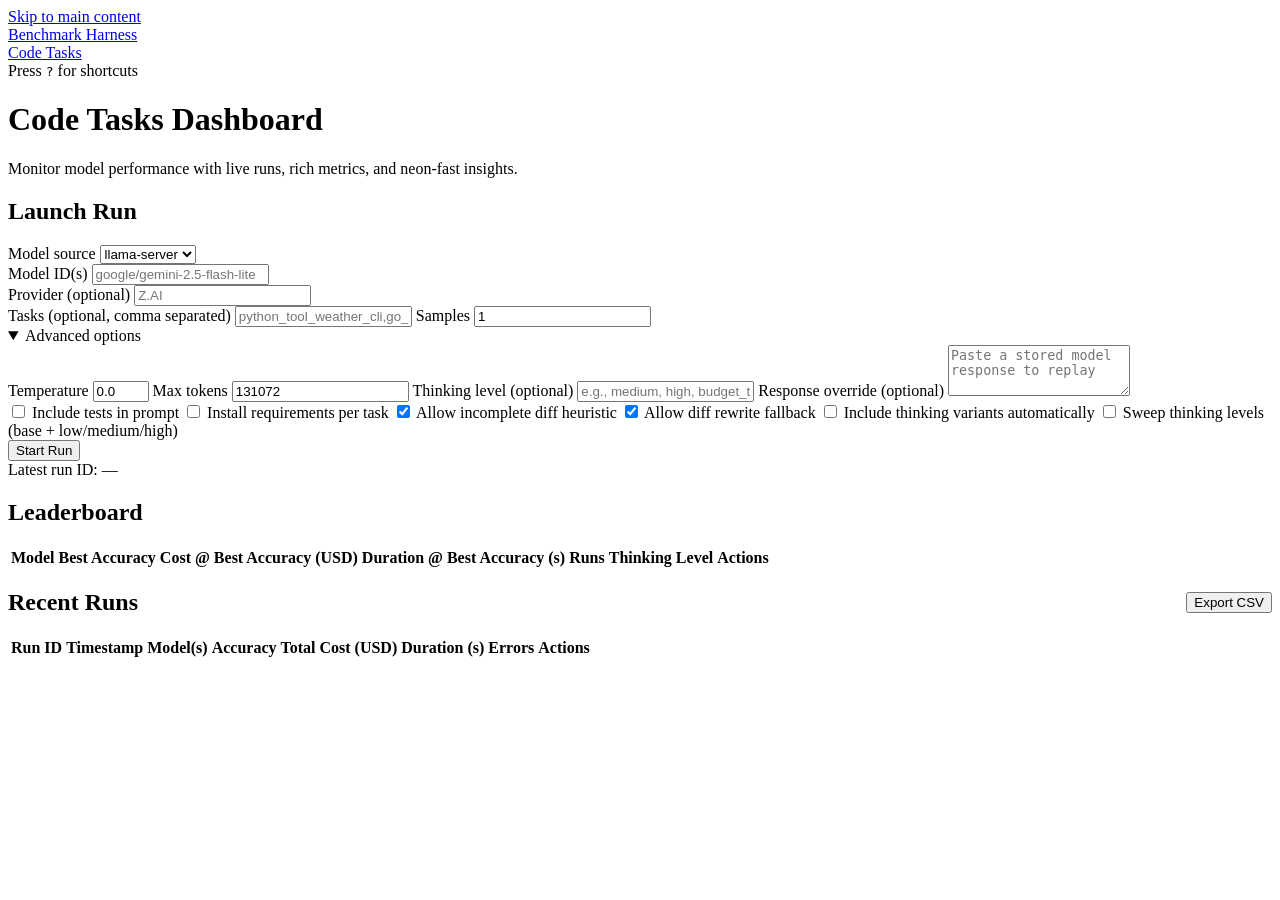
==== gui/index.html @ 32a104e9 "Add files via upload" ====
<!DOCTYPE html>
<html lang="en" data-theme="dark">
<head>
  <meta charset="UTF-8" />
  <meta name="viewport" content="width=device-width, initial-scale=1.0" />
  <title>Code Tasks • Benchmark Harness</title>
  <link rel="stylesheet" href="/ui/style.css?v=20260110_6" />
</head>
<body>
  <a href="#main-content" class="skip-link">Skip to main content</a>

  <nav class="nav-bar" role="navigation" aria-label="Main navigation">
    <a href="/ui/index.html" class="nav-brand">Benchmark Harness</a>
    <div class="nav-tabs">
      <a href="/ui/index.html" class="nav-tab active" aria-current="page">Code Tasks</a>
      <!-- <a href="/ui/qa/index.html" class="nav-tab">QA Questions</a> -->
    </div>
    <div class="nav-spacer"></div>
    <!-- Theme Toggle will be inserted here by components.js -->
    <div class="nav-shortcuts">Press <kbd>?</kbd> for shortcuts</div>
  </nav>

  <header>
    <h1>Code Tasks Dashboard</h1>
    <p class="tagline">Monitor model performance with live runs, rich metrics, and neon-fast insights.</p>
  </header>

  <main class="dashboard-grid" id="main-content" role="main">
    <section class="card launch-card">
      <h2>Launch Run</h2>
      <form id="run-form" onsubmit="return false">
        <label>
          Model source
          <select id="model-source-select" class="form-select">
            <option value="llamaserver" selected>llama-server</option>
            <option value="lmstudio">LM Studio</option>
            <option value="openrouter">OpenRouter</option>
          </select>
        </label>

        <div id="llamaserver-fields" hidden>
          <label>
            llama-server model
            <select id="llamaserver-model-select" class="form-select"></select>
          </label>
          <div id="llamaserver-model-note" class="helper-note"></div>
        </div>

        <div id="lmstudio-fields" hidden>
          <label>
            LM Studio model
            <select id="lmstudio-model-select" class="form-select"></select>
          </label>
          <div id="lmstudio-model-note" class="helper-note"></div>
        </div>

        <div id="openrouter-fields">
          <label>
            Model ID(s)
            <input type="text" id="model-input" placeholder="google/gemini-2.5-flash-lite" required />
          </label>
          <div id="model-capabilities" class="helper-note"></div>
          <label>
            Provider (optional)
            <input type="text" id="provider-input" placeholder="Z.AI" />
          </label>
        </div>

        <label>
          Tasks (optional, comma separated)
          <input type="text" id="task-input" placeholder="python_tool_weather_cli,go_feature_wordcount" />
        </label>
        <label>
          Samples
          <input type="number" id="sample-input" min="1" value="1" />
        </label>
        <details class="advanced-options" open>
          <summary>Advanced options</summary>
          <div class="advanced-grid">
            <label>
              Temperature
              <input type="number" id="temperature-input" min="0" max="2" step="0.1" value="0.0" />
            </label>
            <label>
              Max tokens
              <input type="number" id="max-tokens-input" min="1" value="131072" />
            </label>
            <label>
              Thinking level (optional)
              <input type="text" id="thinking-level-input" placeholder="e.g., medium, high, budget_tokens=6000" />
            </label>
            <label>
              Response override (optional)
              <textarea id="response-text" rows="3" placeholder="Paste a stored model response to replay"></textarea>
            </label>
            <div class="advanced-flags">
              <label class="inline">
                <input type="checkbox" id="include-tests" /> Include tests in prompt
              </label>
              <label class="inline">
                <input type="checkbox" id="install-deps" /> Install requirements per task
              </label>
              <label class="inline">
                <input type="checkbox" id="allow-incomplete-diffs" checked /> Allow incomplete diff heuristic
              </label>
              <label class="inline">
                <input type="checkbox" id="allow-diff-rewrite" checked /> Allow diff rewrite fallback
              </label>
              <label class="inline">
                <input type="checkbox" id="include-thinking-variants" /> Include thinking variants automatically
              </label>
              <label class="inline">
                <input type="checkbox" id="sweep-thinking-levels" /> Sweep thinking levels (base + low/medium/high)
              </label>
            </div>
          </div>
        </details>
        <button type="submit" id="run-button">Start Run</button>
            <div class="launch-info" id="launch-info">
        <span>Latest run ID:</span> <span id="latest-run-id">—</span>
      </div>

      </form>
      <div id="run-status" class="status"></div>
    </section>

    <section class="card accent-card leaderboard-card" aria-labelledby="leaderboard-heading">
      <h2 id="leaderboard-heading">Leaderboard</h2>
      <div id="leaderboard-status" class="status"></div>
      <div id="leaderboard-filter-container"></div>
      <div class="table-wrapper">
      <table>
        <thead>
          <tr>
            <th>Model</th>
            <th>Best Accuracy</th>
            <th>Cost @ Best Accuracy (USD)</th>
            <th>Duration @ Best Accuracy (s)</th>
            <th>Runs</th>
            <th>Thinking Level</th>
            <th class="actions-header">Actions</th>
          </tr>
        </thead>
        <tbody id="leaderboard-body"></tbody>
      </table>
      </div>
    </section>

    <section class="card accent-card results-card results-empty" id="results-card" hidden aria-labelledby="results-heading">
      <div style="display: flex; align-items: center; justify-content: space-between; flex-wrap: wrap; gap: 0.5rem;">
        <h2 id="results-heading">Latest Run Results (<span id="run-id"></span>)</h2>
        <div class="export-buttons" id="export-buttons">
          <button type="button" class="ghost" id="export-csv-btn" aria-label="Export results to CSV">Export CSV</button>
          <button type="button" class="ghost" id="export-json-btn" aria-label="Export results to JSON">Export JSON</button>
        </div>
      </div>
      <div class="results-placeholder" id="results-placeholder">
        <p>Start a run to see live attempt results here.</p>
      </div>
      <div id="progress-container"></div>
      <div class="metrics" id="aggregate-metrics"></div>
      <div id="results-filter-container"></div>
      <div class="table-wrapper">
      <table id="results-table">
        <thead>
          <tr>
            <th class="task-header">Task</th>
            <th>Thinking</th>
            <th>Status</th>
            <th>Duration (s)</th>
            <th>Prompt Tokens</th>
            <th>Completion Tokens</th>
            <th>Cost (USD)</th>
            <th>Error</th>
          </tr>
        </thead>
        <tbody id="results-body"></tbody>
      </table>
      </div>
    </section>
    <section class="card recent-card" aria-labelledby="history-heading">
      <div style="display: flex; align-items: center; justify-content: space-between; flex-wrap: wrap; gap: 0.5rem;">
        <h2 id="history-heading">Recent Runs</h2>
        <div class="export-buttons">
          <button type="button" class="ghost" id="export-history-csv" aria-label="Export history to CSV">Export CSV</button>
        </div>
      </div>
      <div class="table-wrapper">
      <table id="history-table">
        <thead>
          <tr>
            <th>Run ID</th>
            <th>Timestamp</th>
            <th>Model(s)</th>
            <th>Accuracy</th>
            <th>Total Cost (USD)</th>
            <th>Duration (s)</th>
            <th>Errors</th>
            <th class="actions-header">Actions</th>
          </tr>
        </thead>
        <tbody id="history-body"></tbody>
      </table>
      </div>
      <div id="history-pagination"></div>
    </section>
  </main>

  <script src="/ui/model-source.js?v=20260110_6"></script>
  <script src="/ui/main.js?v=20260110_6" type="module"></script>
</body>
</html>
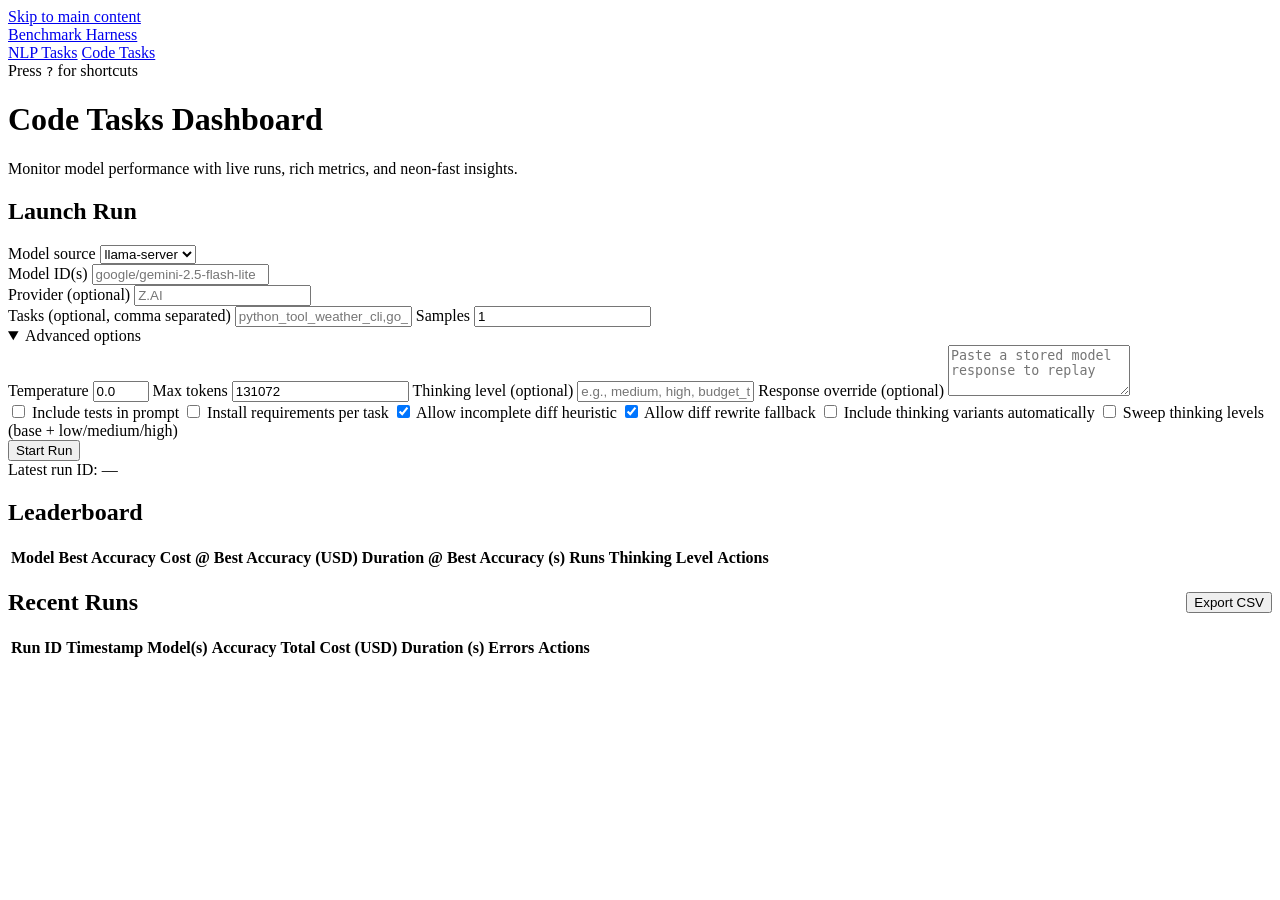
==== commit 7042a330: "add NLP Task and add design" ====
--- a/gui/index.html
+++ b/gui/index.html
@@ -1,19 +1,22 @@
 <!DOCTYPE html>
 <html lang="en" data-theme="dark">
+
 <head>
   <meta charset="UTF-8" />
   <meta name="viewport" content="width=device-width, initial-scale=1.0" />
   <title>Code Tasks • Benchmark Harness</title>
   <link rel="stylesheet" href="/ui/style.css?v=20260110_6" />
 </head>
+
 <body>
   <a href="#main-content" class="skip-link">Skip to main content</a>
 
   <nav class="nav-bar" role="navigation" aria-label="Main navigation">
     <a href="/ui/index.html" class="nav-brand">Benchmark Harness</a>
     <div class="nav-tabs">
+      <a href="/ui/nlp/index.html" class="nav-tab">NLP Tasks</a>
       <a href="/ui/index.html" class="nav-tab active" aria-current="page">Code Tasks</a>
-      <!-- <a href="/ui/qa/index.html" class="nav-tab">QA Questions</a> -->
+      <!--- <a href="/ui/qa/index.html" class="nav-tab">QA Questions</a> --->
     </div>
     <div class="nav-spacer"></div>
     <!-- Theme Toggle will be inserted here by components.js -->
@@ -116,9 +119,9 @@
           </div>
         </details>
         <button type="submit" id="run-button">Start Run</button>
-            <div class="launch-info" id="launch-info">
-        <span>Latest run ID:</span> <span id="latest-run-id">—</span>
-      </div>
+        <div class="launch-info" id="launch-info">
+          <span>Latest run ID:</span> <span id="latest-run-id">—</span>
+        </div>
 
       </form>
       <div id="run-status" class="status"></div>
@@ -129,29 +132,31 @@
       <div id="leaderboard-status" class="status"></div>
       <div id="leaderboard-filter-container"></div>
       <div class="table-wrapper">
-      <table>
-        <thead>
-          <tr>
-            <th>Model</th>
-            <th>Best Accuracy</th>
-            <th>Cost @ Best Accuracy (USD)</th>
-            <th>Duration @ Best Accuracy (s)</th>
-            <th>Runs</th>
-            <th>Thinking Level</th>
-            <th class="actions-header">Actions</th>
-          </tr>
-        </thead>
-        <tbody id="leaderboard-body"></tbody>
-      </table>
-      </div>
-    </section>
-
-    <section class="card accent-card results-card results-empty" id="results-card" hidden aria-labelledby="results-heading">
+        <table>
+          <thead>
+            <tr>
+              <th>Model</th>
+              <th>Best Accuracy</th>
+              <th>Cost @ Best Accuracy (USD)</th>
+              <th>Duration @ Best Accuracy (s)</th>
+              <th>Runs</th>
+              <th>Thinking Level</th>
+              <th class="actions-header">Actions</th>
+            </tr>
+          </thead>
+          <tbody id="leaderboard-body"></tbody>
+        </table>
+      </div>
+    </section>
+
+    <section class="card accent-card results-card results-empty" id="results-card" hidden
+      aria-labelledby="results-heading">
       <div style="display: flex; align-items: center; justify-content: space-between; flex-wrap: wrap; gap: 0.5rem;">
         <h2 id="results-heading">Latest Run Results (<span id="run-id"></span>)</h2>
         <div class="export-buttons" id="export-buttons">
           <button type="button" class="ghost" id="export-csv-btn" aria-label="Export results to CSV">Export CSV</button>
-          <button type="button" class="ghost" id="export-json-btn" aria-label="Export results to JSON">Export JSON</button>
+          <button type="button" class="ghost" id="export-json-btn" aria-label="Export results to JSON">Export
+            JSON</button>
         </div>
       </div>
       <div class="results-placeholder" id="results-placeholder">
@@ -161,46 +166,47 @@
       <div class="metrics" id="aggregate-metrics"></div>
       <div id="results-filter-container"></div>
       <div class="table-wrapper">
-      <table id="results-table">
-        <thead>
-          <tr>
-            <th class="task-header">Task</th>
-            <th>Thinking</th>
-            <th>Status</th>
-            <th>Duration (s)</th>
-            <th>Prompt Tokens</th>
-            <th>Completion Tokens</th>
-            <th>Cost (USD)</th>
-            <th>Error</th>
-          </tr>
-        </thead>
-        <tbody id="results-body"></tbody>
-      </table>
+        <table id="results-table">
+          <thead>
+            <tr>
+              <th class="task-header">Task</th>
+              <th>Thinking</th>
+              <th>Status</th>
+              <th>Duration (s)</th>
+              <th>Prompt Tokens</th>
+              <th>Completion Tokens</th>
+              <th>Cost (USD)</th>
+              <th>Error</th>
+            </tr>
+          </thead>
+          <tbody id="results-body"></tbody>
+        </table>
       </div>
     </section>
     <section class="card recent-card" aria-labelledby="history-heading">
       <div style="display: flex; align-items: center; justify-content: space-between; flex-wrap: wrap; gap: 0.5rem;">
         <h2 id="history-heading">Recent Runs</h2>
         <div class="export-buttons">
-          <button type="button" class="ghost" id="export-history-csv" aria-label="Export history to CSV">Export CSV</button>
+          <button type="button" class="ghost" id="export-history-csv" aria-label="Export history to CSV">Export
+            CSV</button>
         </div>
       </div>
       <div class="table-wrapper">
-      <table id="history-table">
-        <thead>
-          <tr>
-            <th>Run ID</th>
-            <th>Timestamp</th>
-            <th>Model(s)</th>
-            <th>Accuracy</th>
-            <th>Total Cost (USD)</th>
-            <th>Duration (s)</th>
-            <th>Errors</th>
-            <th class="actions-header">Actions</th>
-          </tr>
-        </thead>
-        <tbody id="history-body"></tbody>
-      </table>
+        <table id="history-table">
+          <thead>
+            <tr>
+              <th>Run ID</th>
+              <th>Timestamp</th>
+              <th>Model(s)</th>
+              <th>Accuracy</th>
+              <th>Total Cost (USD)</th>
+              <th>Duration (s)</th>
+              <th>Errors</th>
+              <th class="actions-header">Actions</th>
+            </tr>
+          </thead>
+          <tbody id="history-body"></tbody>
+        </table>
       </div>
       <div id="history-pagination"></div>
     </section>
@@ -209,4 +215,5 @@
   <script src="/ui/model-source.js?v=20260110_6"></script>
   <script src="/ui/main.js?v=20260110_6" type="module"></script>
 </body>
-</html>
+
+</html>
